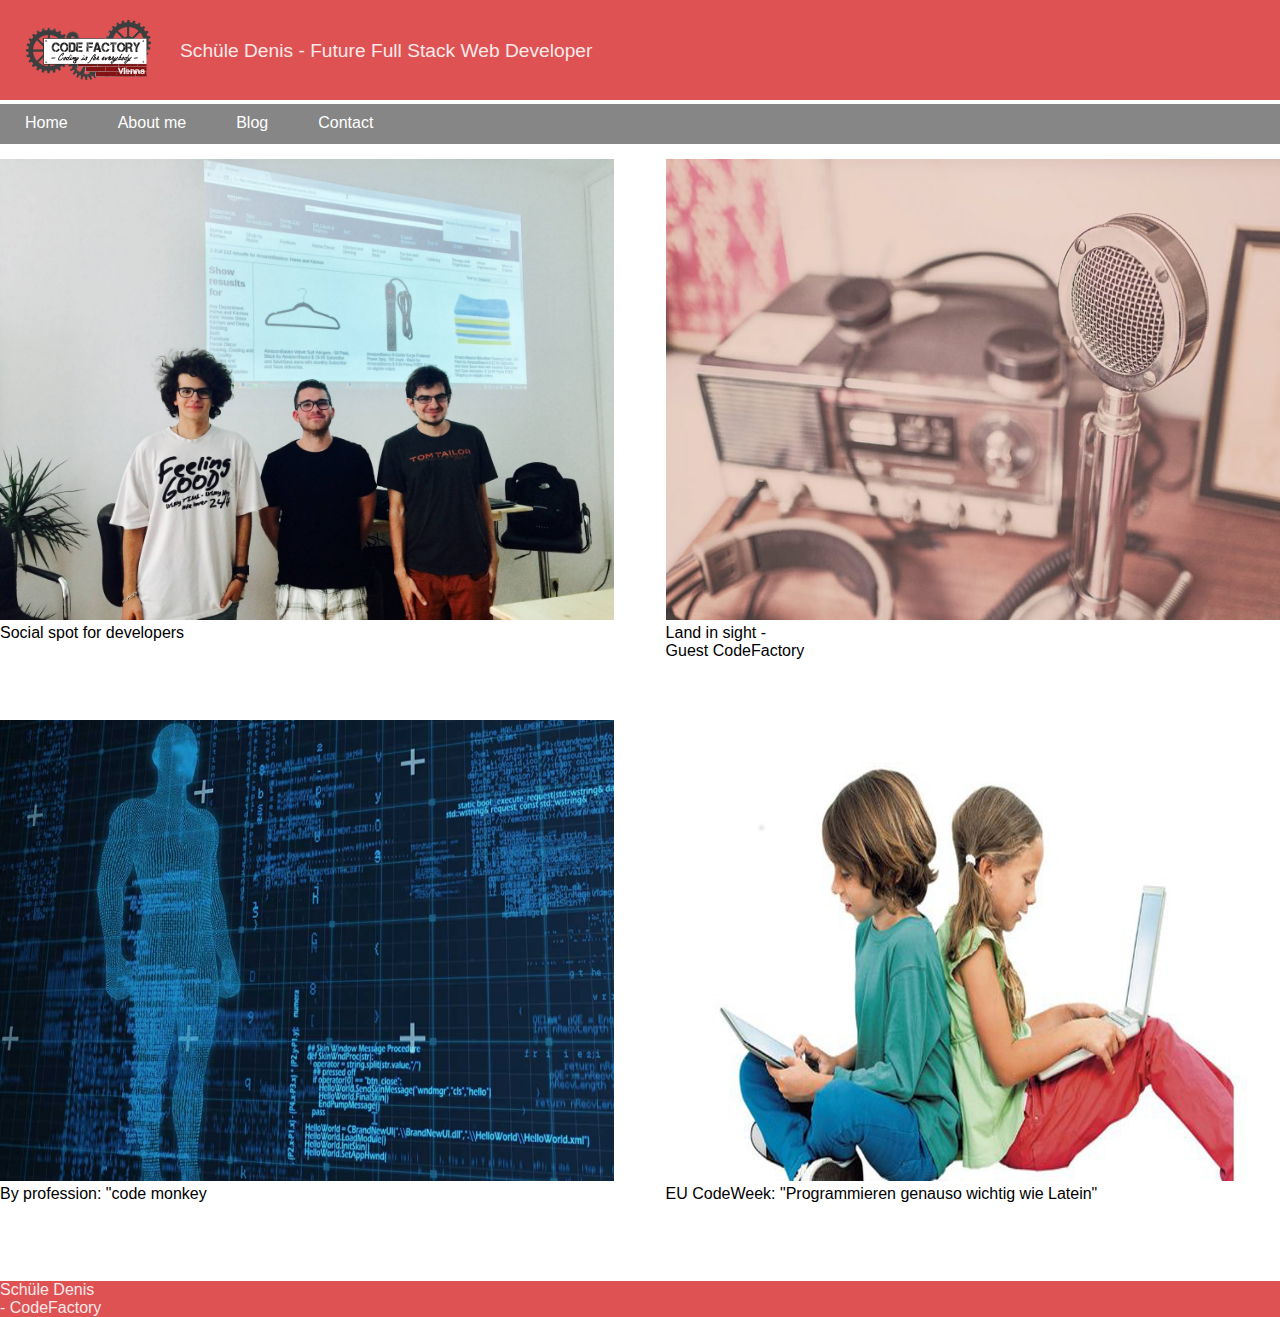
==== index.html @ 3553a8b2 "Codereview index.html 85% satisfied" ====
<!DOCTYPE html>
<html lang="de">
<head>
	<meta charset="utf-8">
	<meta http-equiv="X-UA-Compatible" content="IE=edge">
	<title>Code Factory</title>
	<link rel="stylesheet" href="css/style.css">

</head>
<body>
	<div class="wrapper">

		<div class="header">
			<div class="logo-area">
				<div class="logo">
					<!-- <img src="img/codefactory-vienna-1.png" alt="CodeFactory Logo"> -->
				</div>
				<div class="title">
					<p class="name headline">Schüle Denis</p>
					<p class="headline" id="FFSWD">- Future Full Stack Web Developer</p>
				</div>
			</div>
		</div>
		<div class="navbar">
			
			<ul>
				<li><a href="">Home</a></li>
				<li><a href="">About me</a></li>
				<li><a href="">Blog</a></li>
				<li><a href="">Contact</a></li>
			</ul>			
		</div>
		<div class="content">
			<div id="content-left">
				<div class="img img1">
					<figure>
						<img src="img/succesful-graduate.jpeg" alt="Successful graduats from CodeFactory">
						<figcaption>Social spot for developers</figcaption>
					</figure>
				</div>
				<div class="img img3">
					<figure>
						<img src="img/code-men.jpg" alt="Men with matrix background">
						<figcaption>By profession: "code monkey</figcaption>
					</figure></div> 
			</div>

			<div id="content-right">
				<div class="img img2">
					<figure>
						<img src="img/sound-speaker-radio-microphone.jpg" alt="old radio & microphone">
						<figcaption>Land in sight - <br>Guest CodeFactory</figcaption>
					</figure>
				</div>
				<div class="img img4">
					<figure>
						<img src="img/coding-children.jpg" alt="Kids, who are coding">
						<figcaption>EU CodeWeek: "Programmieren genauso wichtig wie Latein"</figcaption>
					</figure>
				</div>
			</div>
		</div>
		<div class="footer">
			<p class="name">Schüle Denis</p>
			<p id="code-factory">- CodeFactory</p>
		</div>
	</div>
	
</body>
</html>
---- css/style.css ----
* {
	padding: 0;
	margin: 0;
}
.wrapper{
	font-family: Arial, sans-serif;
}
.logo-area {
	width: 100%;
	height: 100px;
	background-color: #DE5254;

}

.header, .footer {
	width: 100%;
	color: #FAE9E9;
}
.header {
/*	overflow: hidden;*/
	height: 100px;
	display: flex;
	}
.logo{
	float: left;
	margin-top: 20px;
	margin-bottom: 20px;
	width: 180px;
	height: 60px;
	background-image: url("../img/codefactory-vienna-1.png")
/*	background-repeat: none;
	background-size: cover;*/

}
.title{
/*	width: 100%;*/
	height: inherit;
/*	background-color: green;*/
	position: relative;
	float: left;
	font-size: 1.2em;

}
.headline{
	display: inline;
	position: relative;
	top: 40px;
}
.navbar {
	margin-top: 4px;
	width: 100%;
	height: 40px;
	background-color: #868686;
}
ul {
	list-style-type: none;
/*	position: fixed;*/

	width: 100%;
}
.navbar li {
	float: left;
/*	border: 1px solid red;*/
}
.navbar a {
	display: block;
	color: white;
	text-align: center;
	padding: 10px 0 10px 0;
	margin: 0 25px 0 25px;
	text-decoration: none;
}
.content {
	margin-top: 15px;
	display: flex;
}
#content-left, #content-right{
	width:48%;
	position: relative;
}

#content-left {
	margin-right: 2%;

}
#content-right {
	margin-left: 2%;
}

figure {
	width: inherit;
	height: inherit;
}
.img {
	height: 40vw;
/*	object-fit: fill;*/
	width: 100%;
	min-width: 120px;
	float: left;
	margin-bottom: 8%;
	display: relative;
}
img {
	width: 100%;
	height: 90%;

}

.footer {
	background-color: #DE5254;

}
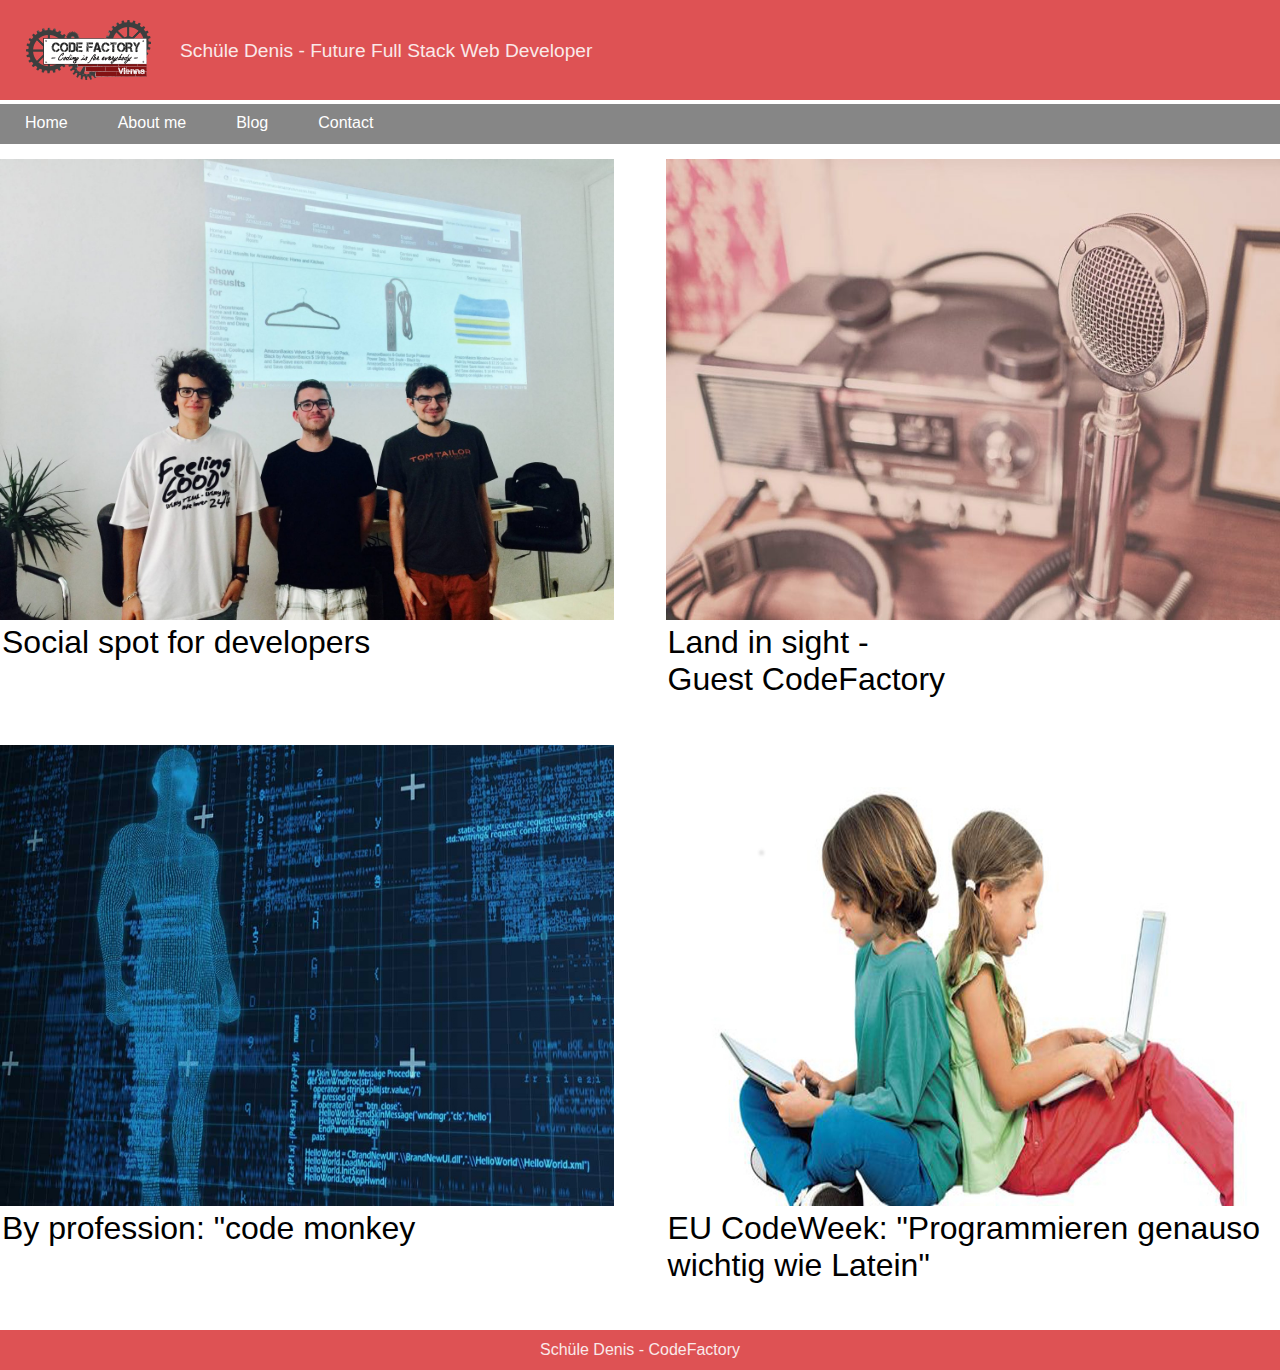
==== commit 41dd9ee8: "Footer finish, Responsible okay, but needs to be checked" ====
--- a/index.html
+++ b/index.html
@@ -61,8 +61,7 @@
 			</div>
 		</div>
 		<div class="footer">
-			<p class="name">Schüle Denis</p>
-			<p id="code-factory">- CodeFactory</p>
+			<p class="name">Schüle Denis - CodeFactory</p>
 		</div>
 	</div>
 	
--- a/css/style.css
+++ b/css/style.css
@@ -97,8 +97,9 @@
 	width: 100%;
 	min-width: 120px;
 	float: left;
-	margin-bottom: 8%;
+	margin-bottom: 12%;
 	display: relative;
+
 }
 img {
 	width: 100%;
@@ -106,7 +107,31 @@
 
 }
 
+figcaption {
+	padding-left: 2px;
+	font-size: 2em;
+}
 .footer {
 	background-color: #DE5254;
+	text-align: center;
+	display: table;
 
 }
+.footer p {
+	height: 40px;
+	display: block;
+	float: center;
+	display: table-cell;
+	vertical-align: middle;
+}
+@media screen and (max-width: 820px) {
+	figcaption {
+		font-size: 1em;
+	}
+@media screen and (max-width: 525px) {
+	figcaption {
+		font-size: 0.8em;
+	}
+
+
+}
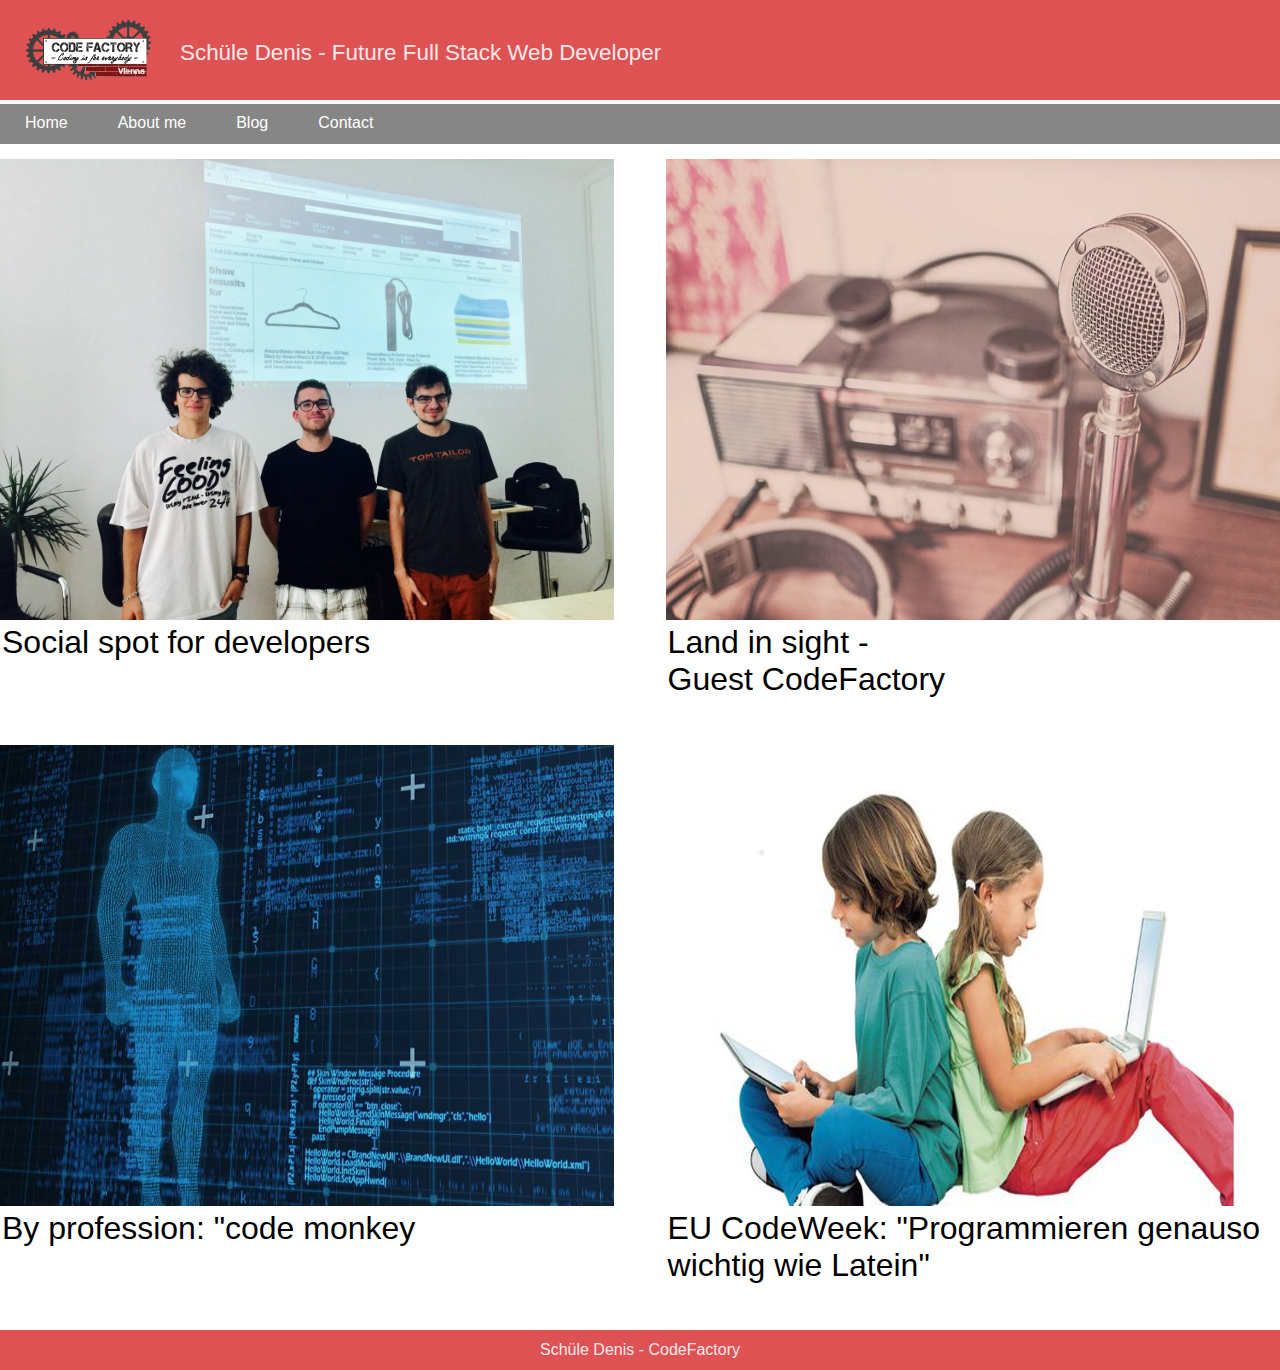
==== commit 4ccfdf92: "repsonsive 50/50 finished" ====
--- a/index.html
+++ b/index.html
@@ -16,7 +16,7 @@
 					<!-- <img src="img/codefactory-vienna-1.png" alt="CodeFactory Logo"> -->
 				</div>
 				<div class="title">
-					<p class="name headline">Schüle Denis</p>
+					<p class="headline">Schüle Denis</p>
 					<p class="headline" id="FFSWD">- Future Full Stack Web Developer</p>
 				</div>
 			</div>
--- a/css/style.css
+++ b/css/style.css
@@ -1,6 +1,12 @@
 * {
 	padding: 0;
 	margin: 0;
+}
+body{
+
+  	min-width: 350px;        /* Suppose you want minimum width of 1000px */
+   	width: auto !important;  /* Firefox will set width as auto */
+   	width:1000px;            /* As IE6 ignores !important it will set width as 1000px; */
 }
 .wrapper{
 	font-family: Arial, sans-serif;
@@ -27,18 +33,16 @@
 	margin-bottom: 20px;
 	width: 180px;
 	height: 60px;
-	background-image: url("../img/codefactory-vienna-1.png")
-/*	background-repeat: none;
-	background-size: cover;*/
+	background-image: url("../img/codefactory-vienna-1.png");
 
 }
 .title{
 /*	width: 100%;*/
-	height: inherit;
+	height: 40px;
 /*	background-color: green;*/
 	position: relative;
 	float: left;
-	font-size: 1.2em;
+	font-size: 1.4em;
 
 }
 .headline{
@@ -95,7 +99,7 @@
 	height: 40vw;
 /*	object-fit: fill;*/
 	width: 100%;
-	min-width: 120px;
+	min-width: 70px;
 	float: left;
 	margin-bottom: 12%;
 	display: relative;
@@ -124,14 +128,91 @@
 	display: table-cell;
 	vertical-align: middle;
 }
-@media screen and (max-width: 820px) {
+@media screen and (max-width: 1000px) {
+	figcaption {
+		font-size: 1.8em;
+	}
+@media screen and (max-width: 900px) {
+	figcaption {
+		font-size: 1.2em;
+	}
+@media screen and (max-width: 720px) {
 	figcaption {
 		font-size: 1em;
 	}
-@media screen and (max-width: 525px) {
-	figcaption {
+
+		.title {
+		height: 35px;
+
+	}
+	.headline{
+		top: 20;
 		font-size: 0.8em;
 	}
-
-
-}
+}
+/*@media screen and (max-width: 590px) {
+	.title{
+		font-size: 0.9em;
+	}
+	.logo {
+		height: 40px
+		margin-top: 10px;
+	}
+
+
+}*/
+@media screen and (max-width: 590px) {
+	figcaption {
+		font-size: 0.8em;
+	}
+	.headline{
+		font-size: 0.5em;
+	}
+
+
+}
+@media screen and (max-width: 480px) {
+	figcaption {
+		font-size: 0.7em;
+	}
+	.logo {
+		margin-top: 10px;
+		margin-bottom: 5px;
+		width: 165px;
+		height: 50px;
+		background-size: 165px 50px;
+	}
+
+
+}
+@media screen and (max-width: 420px) {
+	figcaption {
+		font-size: 0.7em;
+	}
+	.headline{
+		font-size: 0.5em;
+	}
+
+}
+@media screen and (max-width: 400px) {
+	figcaption {
+		font-size: 0.6em;
+	}
+	.headline{
+		font-size: 0.4em;
+	}
+	.navbar a {
+		margin: 0 10px 0 10px;
+	}
+
+}
+@media screen and (max-width: 320px) {
+	figcaption {
+		font-size: 0.6em;
+	}
+	.headline{
+
+		font-size: 0.3em;
+	}
+
+}
